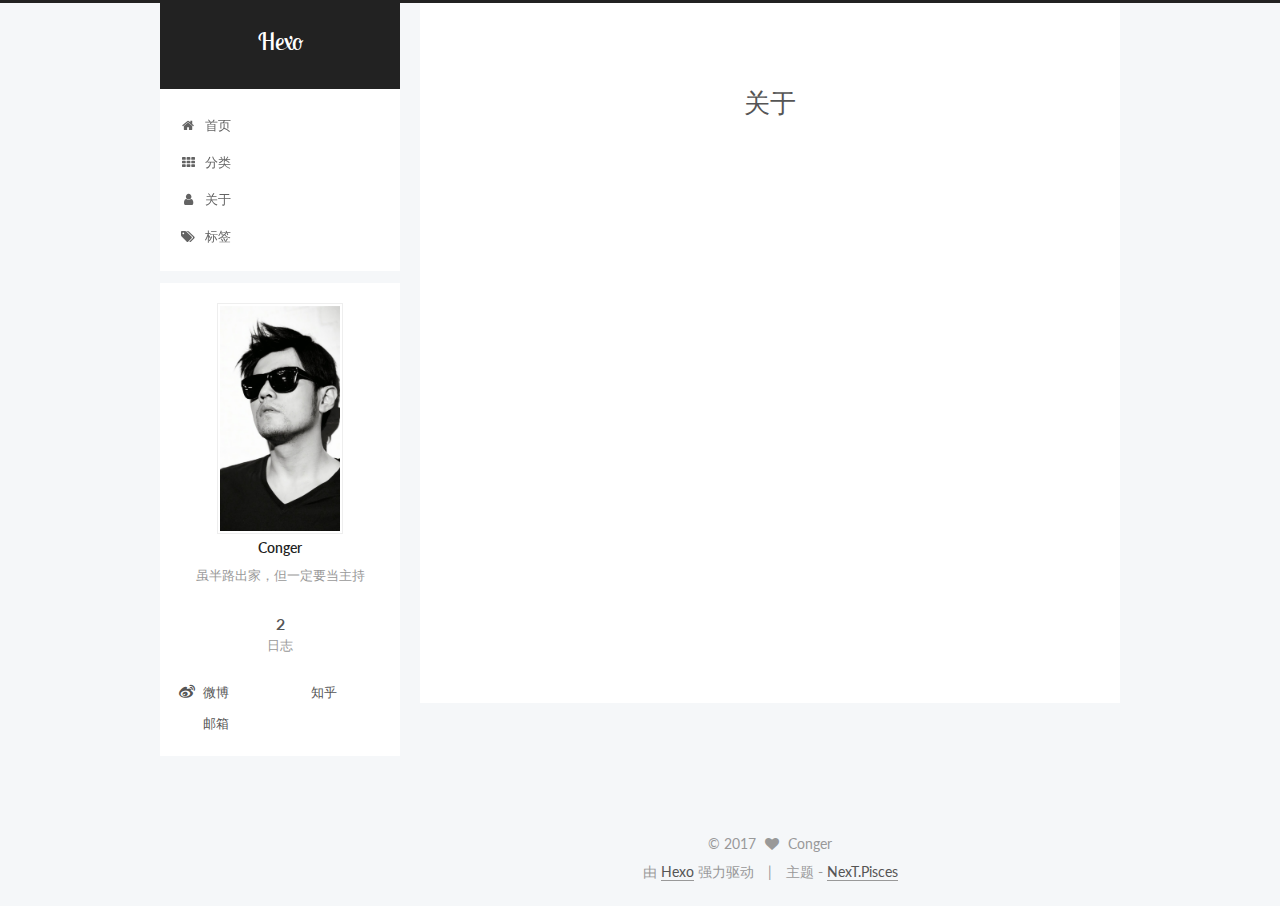
==== about/index.html @ 0b498457 "Site updated: 2017-03-02 23:51:49" ====
<!doctype html>



  


<html class="theme-next pisces use-motion" lang="zh-Hans">
<head>
  <meta charset="UTF-8"/>
<meta http-equiv="X-UA-Compatible" content="IE=edge" />
<meta name="viewport" content="width=device-width, initial-scale=1, maximum-scale=1"/>



<meta http-equiv="Cache-Control" content="no-transform" />
<meta http-equiv="Cache-Control" content="no-siteapp" />















  
  
  <link href="/lib/fancybox/source/jquery.fancybox.css?v=2.1.5" rel="stylesheet" type="text/css" />




  
  
  
  

  
    
    
  

  
    
      
    

    
  

  

  
    
      
    

    
  

  
    
      
    

    
  

  
    
    
    <link href="//fonts.googleapis.com/css?family=Lato:300,300italic,400,400italic,700,700italic|Roboto Slab:300,300italic,400,400italic,700,700italic|Lobster Two:300,300italic,400,400italic,700,700italic|PT Mono:300,300italic,400,400italic,700,700italic&subset=latin,latin-ext" rel="stylesheet" type="text/css">
  






<link href="/lib/font-awesome/css/font-awesome.min.css?v=4.6.2" rel="stylesheet" type="text/css" />

<link href="/css/main.css?v=5.1.0" rel="stylesheet" type="text/css" />


  <meta name="keywords" content="Hexo, NexT" />








  <link rel="shortcut icon" type="image/x-icon" href="/favicon.ico?v=5.1.0" />






<meta name="description" content="虽半路出家，但一定要当主持">
<meta property="og:type" content="website">
<meta property="og:title" content="关于">
<meta property="og:url" content="http://ae86cong.duoshuo.com/about/index.html">
<meta property="og:site_name" content="Hexo">
<meta property="og:description" content="虽半路出家，但一定要当主持">
<meta property="og:updated_time" content="2017-03-02T15:08:23.000Z">
<meta name="twitter:card" content="summary">
<meta name="twitter:title" content="关于">
<meta name="twitter:description" content="虽半路出家，但一定要当主持">



<script type="text/javascript" id="hexo.configurations">
  var NexT = window.NexT || {};
  var CONFIG = {
    root: '/',
    scheme: 'Pisces',
    sidebar: {"position":"left","display":"post","offset":12,"offset_float":0,"b2t":false,"scrollpercent":false},
    fancybox: true,
    motion: true,
    duoshuo: {
      userId: '6392557651925927000',
      author: 'Author'
    },
    algolia: {
      applicationID: '',
      apiKey: '',
      indexName: '',
      hits: {"per_page":10},
      labels: {"input_placeholder":"Search for Posts","hits_empty":"We didn't find any results for the search: ${query}","hits_stats":"${hits} results found in ${time} ms"}
    }
  };
</script>



  <link rel="canonical" href="http://ae86cong.duoshuo.com/about/"/>





  <title>
  

  
    关于 | Hexo
  
</title>
</head>

<body itemscope itemtype="http://schema.org/WebPage" lang="zh-Hans">

  














  
  
    
  

  <div class="container one-collumn sidebar-position-left  ">
    <div class="headband"></div>

    <header id="header" class="header" itemscope itemtype="http://schema.org/WPHeader">
      <div class="header-inner"><div class="site-brand-wrapper">
  <div class="site-meta ">
    

    <div class="custom-logo-site-title">
      <a href="/"  class="brand" rel="start">
        <span class="logo-line-before"><i></i></span>
        <span class="site-title">Hexo</span>
        <span class="logo-line-after"><i></i></span>
      </a>
    </div>
      
        <p class="site-subtitle"></p>
      
  </div>

  <div class="site-nav-toggle">
    <button>
      <span class="btn-bar"></span>
      <span class="btn-bar"></span>
      <span class="btn-bar"></span>
    </button>
  </div>
</div>

<nav class="site-nav">
  

  
    <ul id="menu" class="menu">
      
        
        <li class="menu-item menu-item-home">
          <a href="/" rel="section">
            
              <i class="menu-item-icon fa fa-fw fa-home"></i> <br />
            
            首页
          </a>
        </li>
      
        
        <li class="menu-item menu-item-categories">
          <a href="/categories" rel="section">
            
              <i class="menu-item-icon fa fa-fw fa-th"></i> <br />
            
            分类
          </a>
        </li>
      
        
        <li class="menu-item menu-item-about">
          <a href="/about" rel="section">
            
              <i class="menu-item-icon fa fa-fw fa-user"></i> <br />
            
            关于
          </a>
        </li>
      
        
        <li class="menu-item menu-item-tags">
          <a href="/tags" rel="section">
            
              <i class="menu-item-icon fa fa-fw fa-tags"></i> <br />
            
            标签
          </a>
        </li>
      

      
    </ul>
  

  
</nav>



 </div>
    </header>

    <main id="main" class="main">
      <div class="main-inner">
        <div class="content-wrap">
          <div id="content" class="content">
            

  <div id="posts" class="posts-expand">
  <header class="post-header">

	<h1 class="post-title" itemprop="name headline">关于</h1>



</header>

    
    
      
    
  </div>

          
          </div>
          


          
  <div class="comments" id="comments">
    
      <div class="ds-thread" data-thread-key="about/index.html"
           data-title="关于" data-url="http://ae86cong.duoshuo.com/about/index.html">
      </div>
    
  </div>


        </div>
        
          
  
  <div class="sidebar-toggle">
    <div class="sidebar-toggle-line-wrap">
      <span class="sidebar-toggle-line sidebar-toggle-line-first"></span>
      <span class="sidebar-toggle-line sidebar-toggle-line-middle"></span>
      <span class="sidebar-toggle-line sidebar-toggle-line-last"></span>
    </div>
  </div>

  <aside id="sidebar" class="sidebar">
    <div class="sidebar-inner">

      

      

      <section class="site-overview sidebar-panel sidebar-panel-active">
        <div class="site-author motion-element" itemprop="author" itemscope itemtype="http://schema.org/Person">
          <img class="site-author-image" itemprop="image"
               src="/uploads/avatar.png"
               alt="Conger" />
          <p class="site-author-name" itemprop="name">Conger</p>
           
              <p class="site-description motion-element" itemprop="description">虽半路出家，但一定要当主持</p>
          
        </div>
        <nav class="site-state motion-element">
        
          
            <div class="site-state-item site-state-posts">
              <a href="/">
                <span class="site-state-item-count">2</span>
                <span class="site-state-item-name">日志</span>
              </a>
            </div>
          

          

          

        </nav>

        

        <div class="links-of-author motion-element">
          
            
              <span class="links-of-author-item">
                <a href="http://weibo.com/_CCONG" target="_blank" title="微博">
                  
                    <i class="fa fa-fw fa-weibo"></i>
                  
                  微博
                </a>
              </span>
            
              <span class="links-of-author-item">
                <a href="http://zhihu.com/people/conger" target="_blank" title="知乎">
                  
                    <i class="fa fa-fw fa-zhihu"></i>
                  
                  知乎
                </a>
              </span>
            
              <span class="links-of-author-item">
                <a href="caocongmybox@163.com" target="_blank" title="邮箱">
                  
                    <i class="fa fa-fw fa-mail"></i>
                  
                  邮箱
                </a>
              </span>
            
          
        </div>

        
        

        
        

        


      </section>

      

      

    </div>
  </aside>


        
      </div>
    </main>

    <footer id="footer" class="footer">
      <div class="footer-inner">
        <div class="copyright" >
  
  &copy; 
  <span itemprop="copyrightYear">2017</span>
  <span class="with-love">
    <i class="fa fa-heart"></i>
  </span>
  <span class="author" itemprop="copyrightHolder">Conger</span>
</div>


<div class="powered-by">
  由 <a class="theme-link" href="https://hexo.io">Hexo</a> 强力驱动
</div>

<div class="theme-info">
  主题 -
  <a class="theme-link" href="https://github.com/iissnan/hexo-theme-next">
    NexT.Pisces
  </a>
</div>


        

        
      </div>
    </footer>

    
      <div class="back-to-top">
        <i class="fa fa-arrow-up"></i>
        
      </div>
    
    
  </div>

  

<script type="text/javascript">
  if (Object.prototype.toString.call(window.Promise) !== '[object Function]') {
    window.Promise = null;
  }
</script>









  




  
  <script type="text/javascript" src="/lib/jquery/index.js?v=2.1.3"></script>

  
  <script type="text/javascript" src="/lib/fastclick/lib/fastclick.min.js?v=1.0.6"></script>

  
  <script type="text/javascript" src="/lib/jquery_lazyload/jquery.lazyload.js?v=1.9.7"></script>

  
  <script type="text/javascript" src="/lib/velocity/velocity.min.js?v=1.2.1"></script>

  
  <script type="text/javascript" src="/lib/velocity/velocity.ui.min.js?v=1.2.1"></script>

  
  <script type="text/javascript" src="/lib/fancybox/source/jquery.fancybox.pack.js?v=2.1.5"></script>


  


  <script type="text/javascript" src="/js/src/utils.js?v=5.1.0"></script>

  <script type="text/javascript" src="/js/src/motion.js?v=5.1.0"></script>



  
  


  <script type="text/javascript" src="/js/src/affix.js?v=5.1.0"></script>

  <script type="text/javascript" src="/js/src/schemes/pisces.js?v=5.1.0"></script>



  

  


  <script type="text/javascript" src="/js/src/bootstrap.js?v=5.1.0"></script>



  

  
    
  

  <script type="text/javascript">
    var duoshuoQuery = {short_name:"ae86cong"};
    (function() {
      var ds = document.createElement('script');
      ds.type = 'text/javascript';ds.async = true;
      ds.id = 'duoshuo-script';
      ds.src = (document.location.protocol == 'https:' ? 'https:' : 'http:') + '//static.duoshuo.com/embed.js';
      ds.charset = 'UTF-8';
      (document.getElementsByTagName('head')[0]
      || document.getElementsByTagName('body')[0]).appendChild(ds);
    })();
  </script>

  
    
      
      <script src="/lib/ua-parser-js/dist/ua-parser.min.js?v=0.7.9"></script>
      <script src="/js/src/hook-duoshuo.js?v=5.1.0"></script>
    
    
    <script src="/lib/ua-parser-js/dist/ua-parser.min.js?v=0.7.9"></script>
    <script src="/js/src/hook-duoshuo.js"></script>
  













  
  

  

  

  

  


  

</body>
</html>
---- css/main.css ----
/* normalize.css v3.0.2 | MIT License | git.io/normalize */
html {
  font-family: sans-serif; /* 1 */
  -ms-text-size-adjust: 100%; /* 2 */
  -webkit-text-size-adjust: 100%; /* 2 */
}
body {
  margin: 0;
}
article,
aside,
details,
figcaption,
figure,
footer,
header,
hgroup,
main,
menu,
nav,
section,
summary {
  display: block;
}
audio,
canvas,
progress,
video {
  display: inline-block; /* 1 */
  vertical-align: baseline; /* 2 */
}
audio:not([controls]) {
  display: none;
  height: 0;
}
[hidden],
template {
  display: none;
}
a {
  background-color: transparent;
}
a:active,
a:hover {
  outline: 0;
}
abbr[title] {
  border-bottom: 1px dotted;
}
b,
strong {
  font-weight: bold;
}
dfn {
  font-style: italic;
}
h1 {
  font-size: 2em;
  margin: 0.67em 0;
}
mark {
  background: #ff0;
  color: #000;
}
small {
  font-size: 80%;
}
sub,
sup {
  font-size: 75%;
  line-height: 0;
  position: relative;
  vertical-align: baseline;
}
sup {
  top: -0.5em;
}
sub {
  bottom: -0.25em;
}
img {
  border: 0;
}
svg:not(:root) {
  overflow: hidden;
}
figure {
  margin: 1em 40px;
}
hr {
  -moz-box-sizing: content-box;
  box-sizing: content-box;
  height: 0;
}
pre {
  overflow: auto;
}
code,
kbd,
pre,
samp {
  font-family: monospace, monospace;
  font-size: 1em;
}
button,
input,
optgroup,
select,
textarea {
  color: inherit; /* 1 */
  font: inherit; /* 2 */
  margin: 0; /* 3 */
}
button {
  overflow: visible;
}
button,
select {
  text-transform: none;
}
button,
html input[type="button"],
input[type="reset"],
input[type="submit"] {
  -webkit-appearance: button; /* 2 */
  cursor: pointer; /* 3 */
}
button[disabled],
html input[disabled] {
  cursor: default;
}
button::-moz-focus-inner,
input::-moz-focus-inner {
  border: 0;
  padding: 0;
}
input {
  line-height: normal;
}
input[type="checkbox"],
input[type="radio"] {
  box-sizing: border-box; /* 1 */
  padding: 0; /* 2 */
}
input[type="number"]::-webkit-inner-spin-button,
input[type="number"]::-webkit-outer-spin-button {
  height: auto;
}
input[type="search"] {
  -webkit-appearance: textfield; /* 1 */
  -moz-box-sizing: content-box;
  -webkit-box-sizing: content-box; /* 2 */
  box-sizing: content-box;
}
input[type="search"]::-webkit-search-cancel-button,
input[type="search"]::-webkit-search-decoration {
  -webkit-appearance: none;
}
fieldset {
  border: 1px solid #c0c0c0;
  margin: 0 2px;
  padding: 0.35em 0.625em 0.75em;
}
legend {
  border: 0; /* 1 */
  padding: 0; /* 2 */
}
textarea {
  overflow: auto;
}
optgroup {
  font-weight: bold;
}
table {
  border-collapse: collapse;
  border-spacing: 0;
}
td,
th {
  padding: 0;
}
::selection {
  background: #262a30;
  color: #fff;
}
body {
  position: relative;
  font-family: 'Lato', "PingFang SC", "Microsoft YaHei", sans-serif;
  font-size: 14px;
  line-height: 2;
  color: #555;
  background: #f5f7f9;
}
@media (max-width: 767px) {
  body {
    padding-right: 0 !important;
  }
}
@media (min-width: 768px) and (max-width: 991px) {
  body {
    padding-right: 0 !important;
  }
}
@media (min-width: 1600px) {
  body {
    font-size: 16px;
  }
}
h1,
h2,
h3,
h4,
h5,
h6 {
  margin: 0;
  padding: 0;
  font-weight: bold;
  line-height: 1.5;
  font-family: 'Roboto Slab', 'Lato', "PingFang SC", "Microsoft YaHei", sans-serif;
}
h2,
h3,
h4,
h5,
h6 {
  margin: 20px 0 15px;
}
h1 {
  font-size: 22px;
}
@media (max-width: 767px) {
  h1 {
    font-size: 18px;
  }
}
h2 {
  font-size: 20px;
}
@media (max-width: 767px) {
  h2 {
    font-size: 16px;
  }
}
h3 {
  font-size: 18px;
}
@media (max-width: 767px) {
  h3 {
    font-size: 14px;
  }
}
h4 {
  font-size: 16px;
}
@media (max-width: 767px) {
  h4 {
    font-size: 12px;
  }
}
h5 {
  font-size: 14px;
}
@media (max-width: 767px) {
  h5 {
    font-size: 10px;
  }
}
h6 {
  font-size: 12px;
}
@media (max-width: 767px) {
  h6 {
    font-size: 8px;
  }
}
p {
  margin: 0 0 25px 0;
}
a {
  color: #555;
  text-decoration: none;
  border-bottom: 1px solid #999;
  word-wrap: break-word;
}
a:hover {
  color: #222;
  border-bottom-color: #222;
}
blockquote {
  margin: 0;
  padding: 0;
}
img {
  display: block;
  margin: auto;
  max-width: 100%;
  height: auto;
}
hr {
  margin: 40px 0;
  height: 3px;
  border: none;
  background-color: #ddd;
  background-image: repeating-linear-gradient(-45deg, #fff, #fff 4px, transparent 4px, transparent 8px);
}
blockquote {
  padding: 0 15px;
  color: #666;
  border-left: 4px solid #ddd;
}
blockquote cite::before {
  content: "-";
  padding: 0 5px;
}
dt {
  font-weight: 700;
}
dd {
  margin: 0;
  padding: 0;
}
.text-left {
  text-align: left;
}
.text-center {
  text-align: center;
}
.text-right {
  text-align: right;
}
.text-justify {
  text-align: justify;
}
.text-nowrap {
  white-space: nowrap;
}
.text-lowercase {
  text-transform: lowercase;
}
.text-uppercase {
  text-transform: uppercase;
}
.text-capitalize {
  text-transform: capitalize;
}
.center-block {
  display: block;
  margin-left: auto;
  margin-right: auto;
}
.clearfix:before,
.clearfix:after {
  content: " ";
  display: table;
}
.clearfix:after {
  clear: both;
}
.pullquote {
  width: 45%;
}
.pullquote.left {
  float: left;
  margin-left: 5px;
  margin-right: 10px;
}
.pullquote.right {
  float: right;
  margin-left: 10px;
  margin-right: 5px;
}
.affix.affix.affix {
  position: fixed;
}
.translation {
  margin-top: -20px;
  font-size: 14px;
  color: #999;
}
.scrollbar-measure {
  width: 100px;
  height: 100px;
  overflow: scroll;
  position: absolute;
  top: -9999px;
}
.use-motion .motion-element {
  opacity: 0;
}
table {
  margin: 20px 0;
  width: 100%;
  border-collapse: collapse;
  border-spacing: 0;
  border: 1px solid #ddd;
  font-size: 14px;
  table-layout: fixed;
  word-wrap: break-all;
}
table>tbody>tr:nth-of-type(odd) {
  background-color: #f9f9f9;
}
table>tbody>tr:hover {
  background-color: #f5f5f5;
}
caption,
th,
td {
  padding: 8px;
  text-align: left;
  vertical-align: middle;
  font-weight: normal;
}
th,
td {
  border-bottom: 3px solid #ddd;
  border-right: 1px solid #eee;
}
th {
  padding-bottom: 10px;
  font-weight: 700;
}
td {
  border-bottom-width: 1px;
}
html,
body {
  height: 100%;
}
.container {
  position: relative;
  min-height: 100%;
}
.header-inner {
  margin: 0 auto;
  padding: 100px 0 70px;
  width: 700px;
}
@media (min-width: 1600px) {
  .container .header-inner {
    width: 900px;
  }
}
.main {
  padding-bottom: 150px;
}
.main-inner {
  margin: 0 auto;
  width: 700px;
}
@media (min-width: 1600px) {
  .container .main-inner {
    width: 900px;
  }
}
.footer {
  position: absolute;
  left: 0;
  bottom: 0;
  width: 100%;
  min-height: 50px;
}
.footer-inner {
  box-sizing: border-box;
  margin: 20px auto;
  width: 700px;
}
@media (min-width: 1600px) {
  .container .footer-inner {
    width: 900px;
  }
}
pre,
.highlight {
  overflow: auto;
  margin: 20px 0;
  padding: 0;
  font-size: 13px;
  color: #eaeaea;
  background: #000;
  line-height: 1.6;
}
pre,
code {
  font-family: 'PT Mono', consolas, Menlo, "PingFang SC", "Microsoft YaHei", monospace;
}
code {
  padding: 2px 4px;
  word-wrap: break-word;
  color: #555;
  background: #eee;
  border-radius: 3px;
  font-size: 13px;
}
pre code {
  padding: 0;
  color: #eaeaea;
  background: none;
  text-shadow: none;
}
.highlight {
  border-radius: 1px;
}
.highlight pre {
  border: none;
  margin: 0;
  padding: 10px 0;
}
.highlight table {
  margin: 0;
  width: auto;
  border: none;
}
.highlight td {
  border: none;
  padding: 0;
}
.highlight figcaption {
  font-size: 1em;
  color: #eaeaea;
  line-height: 1em;
  margin-bottom: 1em;
}
.highlight figcaption:before,
.highlight figcaption:after {
  content: " ";
  display: table;
}
.highlight figcaption:after {
  clear: both;
}
.highlight figcaption a {
  float: right;
  color: #eaeaea;
}
.highlight figcaption a:hover {
  border-bottom-color: #eaeaea;
}
.highlight .gutter pre {
  padding-left: 10px;
  padding-right: 10px;
  color: #666;
  text-align: right;
  background-color: #292929;
}
.highlight .code pre {
  padding-left: 10px;
  padding-right: 10px;
  background-color: #000;
}
.highlight .line {
  height: 20px;
}
.gutter {
  -webkit-user-select: none;
  -moz-user-select: none;
  -ms-user-select: none;
  user-select: none;
}
.gist table {
  width: auto;
}
.gist table td {
  border: none;
}
pre .deletion {
  background: #008000;
}
pre .addition {
  background: #800000;
}
pre .meta {
  color: #c397d8;
}
pre .comment {
  color: #969896;
}
pre .variable,
pre .attribute,
pre .tag,
pre .regexp,
pre .ruby .constant,
pre .xml .tag .title,
pre .xml .pi,
pre .xml .doctype,
pre .html .doctype,
pre .css .id,
pre .css .class,
pre .css .pseudo {
  color: #d54e53;
}
pre .number,
pre .preprocessor,
pre .built_in,
pre .literal,
pre .params,
pre .constant,
pre .command {
  color: #e78c45;
}
pre .ruby .class .title,
pre .css .rules .attribute,
pre .string,
pre .value,
pre .inheritance,
pre .header,
pre .ruby .symbol,
pre .xml .cdata,
pre .special,
pre .number,
pre .formula {
  color: #b9ca4a;
}
pre .title,
pre .css .hexcolor {
  color: #70c0b1;
}
pre .function,
pre .python .decorator,
pre .python .title,
pre .ruby .function .title,
pre .ruby .title .keyword,
pre .perl .sub,
pre .javascript .title,
pre .coffeescript .title {
  color: #7aa6da;
}
pre .keyword,
pre .javascript .function {
  color: #c397d8;
}
.full-image.full-image.full-image {
  border: none;
  max-width: 100%;
  width: auto;
  margin: 20px auto;
}
@media (min-width: 992px) {
  .full-image.full-image.full-image {
    max-width: none;
    width: 118%;
    margin: 0 -9%;
  }
}
.blockquote-center,
.page-home .post-type-quote blockquote,
.page-post-detail .post-type-quote blockquote {
  position: relative;
  margin: 40px 0;
  padding: 0;
  border-left: none;
  text-align: center;
}
.blockquote-center::before,
.page-home .post-type-quote blockquote::before,
.page-post-detail .post-type-quote blockquote::before,
.blockquote-center::after,
.page-home .post-type-quote blockquote::after,
.page-post-detail .post-type-quote blockquote::after {
  position: absolute;
  content: ' ';
  display: block;
  width: 100%;
  height: 24px;
  opacity: 0.2;
  background-repeat: no-repeat;
  background-position: 0 -6px;
  background-size: 22px 22px;
}
.blockquote-center::before,
.page-home .post-type-quote blockquote::before,
.page-post-detail .post-type-quote blockquote::before {
  top: -20px;
  background-image: url("../images/quote-l.svg");
  border-top: 1px solid #ccc;
}
.blockquote-center::after,
.page-home .post-type-quote blockquote::after,
.page-post-detail .post-type-quote blockquote::after {
  bottom: -20px;
  background-image: url("../images/quote-r.svg");
  border-bottom: 1px solid #ccc;
  background-position: 100% 8px;
}
.blockquote-center p,
.page-home .post-type-quote blockquote p,
.page-post-detail .post-type-quote blockquote p,
.blockquote-center div,
.page-home .post-type-quote blockquote div,
.page-post-detail .post-type-quote blockquote div {
  text-align: center;
}
.post .post-body .group-picture img {
  box-sizing: border-box;
  padding: 0 3px;
  border: none;
}
.post .group-picture-row {
  overflow: hidden;
  margin-top: 6px;
}
.post .group-picture-row:first-child {
  margin-top: 0;
}
.post .group-picture-column {
  float: left;
}
.page-post-detail .post-body .group-picture-column {
  float: none;
  margin-top: 10px;
  width: auto !important;
}
.page-post-detail .post-body .group-picture-column img {
  margin: 0 auto;
}
.page-archive .group-picture-container {
  overflow: hidden;
}
.page-archive .group-picture-row {
  float: left;
}
.page-archive .group-picture-row:first-child {
  margin-top: 6px;
}
.page-archive .group-picture-column {
  max-width: 150px;
  max-height: 150px;
}
.note {
  padding: 20px;
  margin: 20px 0;
  border: 1px solid #eee;
  border-left-width: 5px;
  border-radius: 3px;
}
.note h2,
.note h3,
.note h4,
.note h5,
.note h6 {
  margin-top: 0;
  margin-bottom: 5px;
}
.note p:last-child {
  margin-bottom: 0;
}
.note code {
  border-radius: 3px;
}
.note+.note {
  margin-top: -5px;
}
.default {
  border-left-color: #777;
}
.default h2,
.default h3,
.default h4,
.default h5,
.default h6 {
  color: #777;
}
.primary {
  border-left-color: #428bca;
}
.primary h2,
.primary h3,
.primary h4,
.primary h5,
.primary h6 {
  color: #428bca;
}
.success {
  border-left-color: #5cb85c;
}
.success h2,
.success h3,
.success h4,
.success h5,
.success h6 {
  color: #5cb85c;
}
.danger {
  border-left-color: #d9534f;
}
.danger h2,
.danger h3,
.danger h4,
.danger h5,
.danger h6 {
  color: #d9534f;
}
.warning {
  border-left-color: #f0ad4e;
}
.warning h2,
.warning h3,
.warning h4,
.warning h5,
.warning h6 {
  color: #f0ad4e;
}
.info {
  border-left-color: #5bc0de;
}
.info h2,
.info h3,
.info h4,
.info h5,
.info h6 {
  color: #5bc0de;
}
.exturl {
  background-color: transparent;
  cursor: pointer;
  border-bottom: 1px solid #999;
}
.exturl .fa {
  font-size: 14px;
}
.exturl:active,
.exturl:hover {
  outline: 0;
  color: #222;
  border-bottom-color: #222;
}
.btn {
  display: inline-block;
  padding: 0 20px;
  font-size: 14px;
  color: #fff;
  background: #222;
  border: 2px solid #555;
  text-decoration: none;
  border-radius: 0;
  transition-property: background-color;
  transition-duration: 0.2s;
  transition-timing-function: ease-in-out;
  transition-delay: 0s;
}
.btn:hover,
.post-button .btn:hover {
  border-color: #222;
  color: #fff;
  background: #222;
}
.btn-bar {
  display: block;
  width: 22px;
  height: 2px;
  background: #555;
  border-radius: 1px;
}
.btn-bar+.btn-bar {
  margin-top: 4px;
}
.pagination {
  margin: 120px 0 40px;
  text-align: center;
  border-top: 1px solid #eee;
}
.page-number-basic,
.pagination .prev,
.pagination .next,
.pagination .page-number,
.pagination .space {
  display: inline-block;
  position: relative;
  top: -1px;
  margin: 0 10px;
  padding: 0 10px;
  line-height: 30px;
}
@media (max-width: 767px) {
  .page-number-basic,
  .pagination .prev,
  .pagination .next,
  .pagination .page-number,
  .pagination .space {
    margin: 0 5px;
  }
}
.pagination .prev,
.pagination .next,
.pagination .page-number {
  border-bottom: 0;
  border-top: 1px solid #eee;
  transition-property: border-color;
  transition-duration: 0.2s;
  transition-timing-function: ease-in-out;
  transition-delay: 0s;
}
.pagination .prev:hover,
.pagination .next:hover,
.pagination .page-number:hover {
  border-top-color: #222;
}
.pagination .space {
  padding: 0;
  margin: 0;
}
.pagination .prev {
  margin-left: 0;
}
.pagination .next {
  margin-right: 0;
}
.pagination .page-number.current {
  color: #fff;
  background: #ccc;
  border-top-color: #ccc;
}
@media (max-width: 767px) {
  .pagination {
    border-top: none;
  }
  .pagination .prev,
  .pagination .next,
  .pagination .page-number {
    margin-bottom: 10px;
    border-top: 0;
    border-bottom: 1px solid #eee;
  }
  .pagination .prev:hover,
  .pagination .next:hover,
  .pagination .page-number:hover {
    border-bottom-color: #222;
  }
}
.comments {
  margin: 60px 20px 0;
}
.tag-cloud {
  text-align: center;
}
.tag-cloud a {
  display: inline-block;
  margin: 10px;
}
.back-to-top {
  box-sizing: border-box;
  position: fixed;
  bottom: -100px;
  right: 30px;
  z-index: 1050;
  padding: 0 6px;
  width: 24px;
  background: #222;
  font-size: 12px;
  opacity: 0.6;
  color: #fff;
  cursor: pointer;
  text-align: center;
  -webkit-transform: translateZ(0);
  transition-property: bottom;
  transition-duration: 0.2s;
  transition-timing-function: ease-in-out;
  transition-delay: 0s;
}
@media (max-width: 767px) {
  .back-to-top {
    display: none;
  }
}
@media (min-width: 768px) and (max-width: 991px) {
  .back-to-top {
    display: none;
  }
}
.back-to-top.back-to-top-on {
  bottom: 30px;
}
.header {
  background: #fff;
}
.header-inner {
  position: relative;
}
.headband {
  height: 3px;
  background: #222;
}
.site-meta {
  margin: 0;
  text-align: center;
}
@media (max-width: 767px) {
  .site-meta {
    text-align: center;
  }
}
.brand {
  position: relative;
  display: inline-block;
  padding: 0 40px;
  color: #fff;
  background: #222;
  border-bottom: none;
}
.brand:hover {
  color: #fff;
}
.logo {
  display: inline-block;
  margin-right: 5px;
  line-height: 36px;
  vertical-align: top;
}
.site-title {
  display: inline-block;
  vertical-align: top;
  line-height: 36px;
  font-size: 24px;
  font-weight: normal;
  font-family: 'Lobster Two', 'Lato', "PingFang SC", "Microsoft YaHei", sans-serif;
}
.site-subtitle {
  margin-top: 10px;
  font-size: 13px;
  color: #ddd;
}
.use-motion .brand {
  opacity: 0;
}
.use-motion .logo,
.use-motion .site-title,
.use-motion .site-subtitle {
  opacity: 0;
  position: relative;
  top: -10px;
}
.site-nav-toggle {
  display: none;
  position: absolute;
  top: 10px;
  left: 10px;
}
@media (max-width: 767px) {
  .site-nav-toggle {
    display: block;
  }
}
.site-nav-toggle button {
  margin-top: 2px;
  padding: 9px 10px;
  background: transparent;
  border: none;
}
@media (max-width: 767px) {
  .site-nav {
    display: none;
    margin: 0 -10px;
    padding: 0 10px;
    clear: both;
    border-top: 1px solid #ddd;
  }
}
@media (min-width: 768px) and (max-width: 991px) {
  .site-nav {
    display: block !important;
  }
}
@media (min-width: 992px) {
  .site-nav {
    display: block !important;
  }
}
.menu {
  margin-top: 20px;
  padding-left: 0;
  text-align: center;
}
.menu .menu-item {
  display: inline-block;
  margin: 0 10px;
  list-style: none;
}
@media screen and (max-width: 767px) {
  .menu .menu-item {
    margin-top: 10px;
  }
}
.menu .menu-item a {
  display: block;
  font-size: 13px;
  line-height: inherit;
  border-bottom: 1px solid transparent;
  transition-property: border-color;
  transition-duration: 0.2s;
  transition-timing-function: ease-in-out;
  transition-delay: 0s;
}
.menu .menu-item a:hover,
.menu-item-active a {
  border-bottom-color: #222;
}
.menu .menu-item .fa {
  margin-right: 5px;
}
.use-motion .menu-item {
  opacity: 0;
}
.post-body {
  font-family: 'Lato', "PingFang SC", "Microsoft YaHei", sans-serif;
}
@media (max-width: 767px) {
  .post-body {
    word-break: break-word;
  }
}
.post-body .fancybox img {
  display: block !important;
  margin: 0 auto;
  cursor: pointer;
  cursor: zoom-in;
  cursor: -webkit-zoom-in;
}
.post-body .image-caption,
.post-body .figure .caption {
  margin: 10px auto 15px;
  text-align: center;
  font-size: 14px;
  color: #999;
  font-weight: bold;
  line-height: 1;
}
.post-sticky-flag {
  display: inline-block;
  font-size: 16px;
  -ms-transform: rotate(30deg);
  -webkit-transform: rotate(30deg);
  -moz-transform: rotate(30deg);
  -ms-transform: rotate(30deg);
  -o-transform: rotate(30deg);
  transform: rotate(30deg);
}
.posts-expand {
  padding-top: 40px;
}
@media (max-width: 767px) {
  .posts-expand {
    margin: 0 20px;
  }
  .post-body pre,
  .post-body .highlight {
    padding: 10px;
  }
  .post-body pre .gutter pre,
  .post-body .highlight .gutter pre {
    padding-right: 10px;
  }
}
@media (min-width: 992px) {
  .posts-expand .post-body {
    text-align: justify;
  }
}
.posts-expand .post-body h2,
.posts-expand .post-body h3,
.posts-expand .post-body h4,
.posts-expand .post-body h5,
.posts-expand .post-body h6 {
  padding-top: 10px;
}
.posts-expand .post-body h2 .header-anchor,
.posts-expand .post-body h3 .header-anchor,
.posts-expand .post-body h4 .header-anchor,
.posts-expand .post-body h5 .header-anchor,
.posts-expand .post-body h6 .header-anchor {
  float: right;
  margin-left: 10px;
  color: #ccc;
  border-bottom-style: none;
  visibility: hidden;
}
.posts-expand .post-body h2 .header-anchor:hover,
.posts-expand .post-body h3 .header-anchor:hover,
.posts-expand .post-body h4 .header-anchor:hover,
.posts-expand .post-body h5 .header-anchor:hover,
.posts-expand .post-body h6 .header-anchor:hover {
  color: inherit;
}
.posts-expand .post-body h2:hover .header-anchor,
.posts-expand .post-body h3:hover .header-anchor,
.posts-expand .post-body h4:hover .header-anchor,
.posts-expand .post-body h5:hover .header-anchor,
.posts-expand .post-body h6:hover .header-anchor {
  visibility: visible;
}
.posts-expand .post-body ul li {
  list-style: circle;
}
.posts-expand .post-body img {
  box-sizing: border-box;
  margin: auto;
  padding: 3px;
  border: 1px solid #ddd;
}
.posts-expand .fancybox img {
  margin: 0 auto;
}
@media (max-width: 767px) {
  .posts-collapse {
    margin: 0 20px;
  }
  .posts-collapse .post-title,
  .posts-collapse .post-meta {
    display: block;
    width: auto;
    text-align: left;
  }
}
.posts-collapse {
  position: relative;
  z-index: 1010;
  margin-left: 55px;
}
.posts-collapse::after {
  content: " ";
  position: absolute;
  top: 20px;
  left: 0;
  margin-left: -2px;
  width: 4px;
  height: 100%;
  background: #f5f5f5;
  z-index: -1;
}
@media (max-width: 767px) {
  .posts-collapse {
    margin: 0 20px;
  }
}
.posts-collapse .collection-title {
  position: relative;
  margin: 60px 0;
}
.posts-collapse .collection-title h2 {
  margin-left: 20px;
}
.posts-collapse .collection-title small {
  color: #bbb;
}
.posts-collapse .collection-title::before {
  content: " ";
  position: absolute;
  left: 0;
  top: 50%;
  margin-left: -4px;
  margin-top: -4px;
  width: 8px;
  height: 8px;
  background: #bbb;
  border-radius: 50%;
}
.posts-collapse .post {
  margin: 30px 0;
}
.posts-collapse .post-header {
  position: relative;
  transition-duration: 0.2s;
  transition-timing-function: ease-in-out;
  transition-delay: 0s;
  transition-property: border;
  border-bottom: 1px dashed #ccc;
}
.posts-collapse .post-header::before {
  content: " ";
  position: absolute;
  left: 0;
  top: 12px;
  width: 6px;
  height: 6px;
  margin-left: -4px;
  background: #bbb;
  border-radius: 50%;
  border: 1px solid #fff;
  transition-duration: 0.2s;
  transition-timing-function: ease-in-out;
  transition-delay: 0s;
  transition-property: background;
}
.posts-collapse .post-header:hover {
  border-bottom-color: #666;
}
.posts-collapse .post-header:hover::before {
  background: #222;
}
.posts-collapse .post-meta {
  position: absolute;
  font-size: 12px;
  left: 20px;
  top: 5px;
}
.posts-collapse .post-comments-count {
  display: none;
}
.posts-collapse .post-title {
  margin-left: 60px;
  font-size: 16px;
  font-weight: normal;
  line-height: inherit;
}
.posts-collapse .post-title::after {
  margin-left: 3px;
  opacity: 0.6;
}
.posts-collapse .post-title a {
  color: #666;
  border-bottom: none;
}
.page-home .post-type-quote .post-header,
.page-post-detail .post-type-quote .post-header,
.page-home .post-type-quote .post-tags,
.page-post-detail .post-type-quote .post-tags {
  display: none;
}
.posts-expand .post-title {
  font-size: 26px;
  text-align: center;
  word-break: break-word;
  font-weight: 400;
}
@media (max-width: 767px) {
  .posts-expand .post-title {
    font-size: 22px;
  }
}
.posts-expand .post-title-link {
  display: inline-block;
  position: relative;
  color: #555;
  border-bottom: none;
  line-height: 1.2;
  vertical-align: top;
}
.posts-expand .post-title-link::before {
  content: "";
  position: absolute;
  width: 100%;
  height: 2px;
  bottom: 0;
  left: 0;
  background-color: #000;
  visibility: hidden;
  -webkit-transform: scaleX(0);
  -moz-transform: scaleX(0);
  -ms-transform: scaleX(0);
  -o-transform: scaleX(0);
  transform: scaleX(0);
  transition-duration: 0.2s;
  transition-timing-function: ease-in-out;
  transition-delay: 0s;
}
.posts-expand .post-title-link:hover::before {
  visibility: visible;
  -webkit-transform: scaleX(1);
  -moz-transform: scaleX(1);
  -ms-transform: scaleX(1);
  -o-transform: scaleX(1);
  transform: scaleX(1);
}
.posts-expand .post-title-link .fa {
  font-size: 16px;
}
.posts-expand .post-meta {
  margin: 3px 0 60px 0;
  color: #999;
  font-family: 'Lato', "PingFang SC", "Microsoft YaHei", sans-serif;
  font-size: 12px;
  text-align: center;
}
.posts-expand .post-meta .post-category-list {
  display: inline-block;
  margin: 0;
  padding: 3px;
}
.posts-expand .post-meta .post-category-list-link {
  color: #999;
}
.posts-expand .post-meta .post-description {
  font-size: 14px;
  margin-top: 2px;
}
.post-meta-divider {
  margin: 0 0.5em;
}
.post-meta-item-icon {
  margin-right: 3px;
}
@media (min-width: 768px) and (max-width: 991px) {
  .post-meta-item-icon {
    display: inline-block;
  }
}
@media (max-width: 767px) {
  .post-meta-item-icon {
    display: inline-block;
  }
}
@media (min-width: 768px) and (max-width: 991px) {
  .post-meta-item-text {
    display: none;
  }
}
@media (max-width: 767px) {
  .post-meta-item-text {
    display: none;
  }
}
@media (max-width: 767px) {
  .posts-expand .post-comments-count {
    display: none;
  }
}
.social-like {
  font-size: 14px;
  height: 20px;
  text-align: center;
  border-top: 1px solid #eee;
  padding-top: 9px;
  margin-top: 45px;
  display: flex;
  justify-content: center;
}
.vk_like {
  width: 85px;
  height: 21px;
  padding-top: 7px;
  align-self: center;
}
.fb_like {
  height: 30px;
  align-self: center;
}
.post-button {
  margin-top: 50px;
}
.post-button .btn {
  color: #555;
  font-size: 14px;
  background: #fff;
  border-radius: 2px;
  line-height: 2;
  margin: 0 4px 8px 4px;
}
.post-button .fa-fw {
  width: 1.285714285714286em;
  text-align: left;
}
.posts-expand .post-tags {
  margin-top: 40px;
  text-align: center;
}
.posts-expand .post-tags a {
  display: inline-block;
  margin-right: 10px;
  font-size: 13px;
}
.post-nav {
  display: table;
  margin-top: 15px;
  width: 100%;
  border-top: 1px solid #eee;
}
.post-nav-divider {
  display: table-cell;
  width: 10%;
}
.post-nav-item {
  display: table-cell;
  padding: 10px 0 0 0;
  width: 45%;
  vertical-align: top;
}
.post-nav-item a {
  position: relative;
  display: block;
  line-height: 25px;
  font-size: 14px;
  color: #555;
  border-bottom: none;
}
.post-nav-item a:hover {
  color: #222;
  border-bottom: none;
}
.post-nav-item a:active {
  top: 2px;
}
.post-nav-item .fa {
  position: absolute;
  top: 8px;
  left: 0;
  font-size: 12px;
}
.post-nav-next a {
  padding-left: 15px;
}
.post-nav-prev {
  text-align: right;
}
.post-nav-prev a {
  padding-right: 15px;
}
.post-nav-prev .fa {
  right: 0;
  left: auto;
}
.posts-expand .post-eof {
  display: block;
  margin: 80px auto 60px;
  width: 8%;
  height: 1px;
  background: #ccc;
  text-align: center;
}
.post:last-child .post-eof.post-eof.post-eof {
  display: none;
}
.post-gallery {
  display: table;
  table-layout: fixed;
  width: 100%;
  border-collapse: separate;
}
.post-gallery-row {
  display: table-row;
}
.post-gallery .post-gallery-img {
  display: table-cell;
  text-align: center;
  vertical-align: middle;
  border: none;
}
.post-gallery .post-gallery-img img {
  max-width: 100%;
  max-height: 100%;
  border: none;
}
.fancybox-close,
.fancybox-close:hover {
  border: none;
}
.sidebar {
  position: fixed;
  right: 0;
  top: 0;
  bottom: 0;
  width: 0;
  z-index: 1040;
  box-shadow: inset 0 2px 6px #000;
  background: #222;
  -webkit-transform: translateZ(0);
}
.sidebar a {
  color: #999;
  border-bottom-color: #555;
}
.sidebar a:hover {
  color: #eee;
}
@media (min-width: 768px) and (max-width: 991px) {
  .sidebar {
    display: none !important;
  }
}
@media (max-width: 767px) {
  .sidebar {
    display: none !important;
  }
}
.sidebar-inner {
  position: relative;
  padding: 20px 10px;
  color: #999;
  text-align: center;
}
.sidebar-toggle {
  position: fixed;
  right: 30px;
  bottom: 45px;
  width: 14px;
  height: 14px;
  padding: 5px;
  background: #222;
  line-height: 0;
  z-index: 1050;
  cursor: pointer;
  -webkit-transform: translateZ(0);
}
@media (min-width: 768px) and (max-width: 991px) {
  .sidebar-toggle {
    display: none;
  }
}
@media (max-width: 767px) {
  .sidebar-toggle {
    display: none;
  }
}
.sidebar-toggle-line {
  position: relative;
  display: inline-block;
  vertical-align: top;
  height: 2px;
  width: 100%;
  background: #fff;
  margin-top: 3px;
}
.sidebar-toggle-line:first-child {
  margin-top: 0;
}
.site-author-image {
  display: block;
  margin: 0 auto;
  padding: 2px;
  max-width: 120px;
  height: auto;
  border: 1px solid #eee;
}
.site-author-name {
  margin: 0;
  text-align: center;
  color: #222;
  font-weight: 600;
}
.site-description {
  margin-top: 0;
  text-align: center;
  font-size: 13px;
  color: #999;
}
.site-state {
  overflow: hidden;
  line-height: 1.4;
  white-space: nowrap;
  text-align: center;
}
.site-state-item {
  display: inline-block;
  padding: 0 15px;
  border-left: 1px solid #eee;
}
.site-state-item:first-child {
  border-left: none;
}
.site-state-item a {
  border-bottom: none;
}
.site-state-item-count {
  display: block;
  text-align: center;
  color: inherit;
  font-weight: 600;
  font-size: 16px;
}
.site-state-item-name {
  font-size: 13px;
  color: #999;
}
.feed-link {
  margin-top: 20px;
}
.feed-link a {
  display: inline-block;
  padding: 0 15px;
  color: #fc6423;
  border: 1px solid #fc6423;
  border-radius: 4px;
}
.feed-link a i {
  color: #fc6423;
  font-size: 14px;
}
.feed-link a:hover {
  color: #fff;
  background: #fc6423;
}
.feed-link a:hover i {
  color: #fff;
}
.links-of-author {
  margin-top: 20px;
}
.links-of-author a {
  display: inline-block;
  vertical-align: middle;
  margin-right: 10px;
  margin-bottom: 10px;
  border-bottom-color: #555;
  font-size: 13px;
}
.links-of-author a:before {
  display: inline-block;
  vertical-align: middle;
  margin-right: 3px;
  content: " ";
  width: 4px;
  height: 4px;
  border-radius: 50%;
  background: #e8ff50;
}
.links-of-blogroll {
  font-size: 13px;
}
.links-of-blogroll-title {
  margin-top: 20px;
  font-size: 14px;
  font-weight: 600;
}
.links-of-blogroll-list {
  margin: 0;
  padding: 0;
}
.links-of-blogroll-item {
  padding: 2px 10px;
}
.sidebar-nav {
  margin: 0 0 20px;
  padding-left: 0;
}
.sidebar-nav li {
  display: inline-block;
  cursor: pointer;
  border-bottom: 1px solid transparent;
  font-size: 14px;
  color: #555;
}
.sidebar-nav li:hover {
  color: #fc6423;
}
.page-post-detail .sidebar-nav-toc {
  padding: 0 5px;
}
.page-post-detail .sidebar-nav-overview {
  margin-left: 10px;
}
.sidebar-nav .sidebar-nav-active {
  color: #fc6423;
  border-bottom-color: #fc6423;
}
.sidebar-nav .sidebar-nav-active:hover {
  color: #fc6423;
}
.sidebar-panel {
  display: none;
}
.sidebar-panel-active {
  display: block;
}
.post-toc-empty {
  font-size: 14px;
  color: #666;
}
.post-toc-wrap {
  overflow: hidden;
}
.post-toc {
  overflow: auto;
}
.post-toc ol {
  margin: 0;
  padding: 0 2px 5px 10px;
  text-align: left;
  list-style: none;
  font-size: 14px;
}
.post-toc ol > ol {
  padding-left: 0;
}
.post-toc ol a {
  transition-duration: 0.2s;
  transition-timing-function: ease-in-out;
  transition-delay: 0s;
  transition-property: all;
  color: #666;
  border-bottom-color: #ccc;
}
.post-toc ol a:hover {
  color: #000;
  border-bottom-color: #000;
}
.post-toc .nav-item {
  overflow: hidden;
  text-overflow: ellipsis;
  white-space: nowrap;
  line-height: 1.8;
}
.post-toc .nav .nav-child {
  display: none;
}
.post-toc .nav .active > .nav-child {
  display: block;
}
.post-toc .nav .active-current > .nav-child {
  display: block;
}
.post-toc .nav .active-current > .nav-child > .nav-item {
  display: block;
}
.post-toc .nav .active > a {
  color: #fc6423;
  border-bottom-color: #fc6423;
}
.post-toc .nav .active-current > a {
  color: #fc6423;
}
.post-toc .nav .active-current > a:hover {
  color: #fc6423;
}
.footer {
  font-size: 14px;
  color: #999;
}
.footer img {
  border: none;
}
.footer-inner {
  text-align: center;
}
.with-love {
  display: inline-block;
  margin: 0 5px;
}
.powered-by,
.theme-info {
  display: inline-block;
}
.powered-by {
  margin-right: 10px;
}
.powered-by::after {
  content: "|";
  padding-left: 10px;
}
.cc-license {
  margin-top: 10px;
  text-align: center;
}
.cc-license .cc-opacity {
  opacity: 0.7;
  border-bottom: none;
}
.cc-license .cc-opacity:hover {
  opacity: 0.9;
}
.cc-license img {
  display: inline-block;
}
.theme-next #ds-thread #ds-reset {
  color: #555;
}
.theme-next #ds-thread #ds-reset .ds-replybox {
  margin-bottom: 30px;
}
.theme-next #ds-thread #ds-reset .ds-replybox .ds-avatar,
.theme-next #ds-reset .ds-avatar img {
  box-shadow: none;
}
.theme-next #ds-thread #ds-reset .ds-textarea-wrapper {
  border-color: #c7d4e1;
  background: none;
  border-top-right-radius: 3px;
  border-top-left-radius: 3px;
}
.theme-next #ds-thread #ds-reset .ds-textarea-wrapper textarea {
  height: 60px;
}
.theme-next #ds-reset .ds-rounded-top {
  border-radius: 0;
}
.theme-next #ds-thread #ds-reset .ds-post-toolbar {
  box-sizing: border-box;
  border: 1px solid #c7d4e1;
  background: #f6f8fa;
}
.theme-next #ds-thread #ds-reset .ds-post-options {
  height: 40px;
  border: none;
  background: none;
}
.theme-next #ds-thread #ds-reset .ds-toolbar-buttons {
  top: 11px;
}
.theme-next #ds-thread #ds-reset .ds-sync {
  top: 5px;
}
.theme-next #ds-thread #ds-reset .ds-post-button {
  top: 4px;
  right: 5px;
  width: 90px;
  height: 30px;
  border: 1px solid #c5ced7;
  border-radius: 3px;
  background-image: linear-gradient(#fbfbfc, #f5f7f9);
  color: #60676d;
}
.theme-next #ds-thread #ds-reset .ds-post-button:hover {
  background-position: 0 -30px;
  color: #60676d;
}
.theme-next #ds-thread #ds-reset .ds-comments-info {
  padding: 10px 0;
}
.theme-next #ds-thread #ds-reset .ds-sort {
  display: none;
}
.theme-next #ds-thread #ds-reset li.ds-tab a.ds-current {
  border: none;
  background: #f6f8fa;
  color: #60676d;
}
.theme-next #ds-thread #ds-reset li.ds-tab a.ds-current:hover {
  background-color: #e9f0f7;
  color: #60676d;
}
.theme-next #ds-thread #ds-reset li.ds-tab a {
  border-radius: 2px;
  padding: 5px;
}
.theme-next #ds-thread #ds-reset .ds-login-buttons p {
  color: #999;
  line-height: 36px;
}
.theme-next #ds-thread #ds-reset .ds-login-buttons .ds-service-list li {
  height: 28px;
}
.theme-next #ds-thread #ds-reset .ds-service-list a {
  background: none;
  padding: 5px;
  border: 1px solid;
  border-radius: 3px;
  text-align: center;
}
.theme-next #ds-thread #ds-reset .ds-service-list a:hover {
  color: #fff;
  background: #666;
}
.theme-next #ds-thread #ds-reset .ds-service-list .ds-weibo {
  color: #fc9b00;
  border-color: #fc9b00;
}
.theme-next #ds-thread #ds-reset .ds-service-list .ds-weibo:hover {
  background: #fc9b00;
}
.theme-next #ds-thread #ds-reset .ds-service-list .ds-qq {
  color: #60a3ec;
  border-color: #60a3ec;
}
.theme-next #ds-thread #ds-reset .ds-service-list .ds-qq:hover {
  background: #60a3ec;
}
.theme-next #ds-thread #ds-reset .ds-service-list .ds-renren {
  color: #2e7ac4;
  border-color: #2e7ac4;
}
.theme-next #ds-thread #ds-reset .ds-service-list .ds-renren:hover {
  background: #2e7ac4;
}
.theme-next #ds-thread #ds-reset .ds-service-list .ds-douban {
  color: #37994c;
  border-color: #37994c;
}
.theme-next #ds-thread #ds-reset .ds-service-list .ds-douban:hover {
  background: #37994c;
}
.theme-next #ds-thread #ds-reset .ds-service-list .ds-kaixin {
  color: #fef20d;
  border-color: #fef20d;
}
.theme-next #ds-thread #ds-reset .ds-service-list .ds-kaixin:hover {
  background: #fef20d;
}
.theme-next #ds-thread #ds-reset .ds-service-list .ds-netease {
  color: #f00;
  border-color: #f00;
}
.theme-next #ds-thread #ds-reset .ds-service-list .ds-netease:hover {
  background: #f00;
}
.theme-next #ds-thread #ds-reset .ds-service-list .ds-sohu {
  color: #ffcb05;
  border-color: #ffcb05;
}
.theme-next #ds-thread #ds-reset .ds-service-list .ds-sohu:hover {
  background: #ffcb05;
}
.theme-next #ds-thread #ds-reset .ds-service-list .ds-baidu {
  color: #2831e0;
  border-color: #2831e0;
}
.theme-next #ds-thread #ds-reset .ds-service-list .ds-baidu:hover {
  background: #2831e0;
}
.theme-next #ds-thread #ds-reset .ds-service-list .ds-google {
  color: #166bec;
  border-color: #166bec;
}
.theme-next #ds-thread #ds-reset .ds-service-list .ds-google:hover {
  background: #166bec;
}
.theme-next #ds-thread #ds-reset .ds-service-list .ds-weixin {
  color: #00ce0d;
  border-color: #00ce0d;
}
.theme-next #ds-thread #ds-reset .ds-service-list .ds-weixin:hover {
  background: #00ce0d;
}
.theme-next #ds-thread #ds-reset .ds-service-list .ds-more-services {
  border: none;
}
.theme-next #ds-thread #ds-reset .ds-service-list .ds-more-services:hover {
  background: none;
}
.theme-next #ds-reset .duoshuo-ua-admin {
  display: inline-block;
  color: #f00;
}
.theme-next #ds-reset .duoshuo-ua-platform,
.theme-next #ds-reset .duoshuo-ua-browser {
  color: #ccc;
}
.theme-next #ds-reset .duoshuo-ua-platform .fa,
.theme-next #ds-reset .duoshuo-ua-browser .fa {
  display: inline-block;
  margin-right: 3px;
}
.theme-next #ds-reset .duoshuo-ua-separator {
  display: inline-block;
  margin-left: 5px;
}
.theme-next .this_ua {
  background-color: #ccc !important;
  border-radius: 4px;
  padding: 0 5px !important;
  margin: 1px 1px !important;
  border: 1px solid #bbb !important;
  color: #fff;
  display: inline-block !important;
}
.theme-next .this_ua.admin {
  background-color: #d9534f !important;
  border-color: #d9534f !important;
}
.theme-next .this_ua.platform.iOS,
.theme-next .this_ua.platform.Mac,
.theme-next .this_ua.platform.Windows {
  background-color: #39b3d7 !important;
  border-color: #46b8da !important;
}
.theme-next .this_ua.platform.Linux {
  background-color: #3a3a3a !important;
  border-color: #1f1f1f !important;
}
.theme-next .this_ua.platform.Android {
  background-color: #00c47d !important;
  border-color: #01b171 !important;
}
.theme-next .this_ua.browser.Mobile,
.theme-next .this_ua.browser.Chrome {
  background-color: #5cb85c !important;
  border-color: #4cae4c !important;
}
.theme-next .this_ua.browser.Firefox {
  background-color: #f0ad4e !important;
  border-color: #eea236 !important;
}
.theme-next .this_ua.browser.Maxthon,
.theme-next .this_ua.browser.IE {
  background-color: #428bca !important;
  border-color: #357ebd !important;
}
.theme-next .this_ua.browser.baidu,
.theme-next .this_ua.browser.UCBrowser,
.theme-next .this_ua.browser.Opera {
  background-color: #d9534f !important;
  border-color: #d43f3a !important;
}
.theme-next .this_ua.browser.Android,
.theme-next .this_ua.browser.QQBrowser {
  background-color: #78ace9 !important;
  border-color: #4cae4c !important;
}
.cloud-tie-wrapper img {
  display: inline-block;
}
.cloud-tie-wrapper .total-txt {
  font-size: 1em !important;
}
.cloud-tie-join-count .join-count {
  color: #555 !important;
  font-size: inherit !important;
  margin: 0 !important;
}
.post-spread {
  margin-top: 20px;
  text-align: center;
}
.jiathis_style {
  display: inline-block;
}
.jiathis_style a {
  border: none;
}
.post-spread {
  margin-top: 20px;
  text-align: center;
}
.bdshare-slide-button-box a {
  border: none;
}
.bdsharebuttonbox {
  display: inline-block;
}
.bdsharebuttonbox a {
  border: none;
}
.local-search-pop-overlay {
  position: fixed;
  width: 100%;
  height: 100%;
  top: 0;
  left: 0;
  z-index: 2080;
  background-color: rgba(0,0,0,0.3);
}
.local-search-popup {
  display: none;
  position: fixed;
  top: 10%;
  left: 50%;
  margin-left: -350px;
  width: 700px;
  height: 80%;
  padding: 0;
  background: #fff;
  color: #333;
  z-index: 9999;
  border-radius: 5px;
}
@media (max-width: 767px) {
  .local-search-popup {
    padding: 0;
    top: 0;
    left: 0;
    margin: 0;
    width: 100%;
    height: 100%;
    border-radius: 0;
  }
}
.local-search-popup ul.search-result-list {
  padding: 0;
  margin: 0 5px;
}
.local-search-popup p.search-result {
  border-bottom: 1px dashed #ccc;
  padding: 5px 0;
}
.local-search-popup a.search-result-title {
  font-weight: bold;
  font-size: 16px;
}
.local-search-popup .search-keyword {
  border-bottom: 1px dashed #f00;
  font-size: 14px;
  font-weight: bold;
  color: #f00;
}
.local-search-popup .local-search-header {
  padding: 5px;
  height: 36px;
  background: #f5f5f5;
  border-top-left-radius: 5px;
  border-top-right-radius: 5px;
}
.local-search-popup #local-search-result {
  overflow: auto;
  position: relative;
  padding: 5px 25px;
  height: calc(100% - 55px);
}
.local-search-popup .local-search-input-wrapper {
  display: inline-block;
  width: calc(100% - 60px);
  height: 36px;
  line-height: 36px;
  padding: 0 5px;
}
.local-search-popup .local-search-input-wrapper input {
  padding: 8px 0;
  height: 20px;
  display: block;
  width: 100%;
  outline: none;
  border: none;
  background: transparent;
  vertical-align: middle;
}
.local-search-popup .search-icon,
.local-search-popup .popup-btn-close {
  display: inline-block;
  font-size: 18px;
  color: #999;
  height: 36px;
  width: 18px;
}
.local-search-popup .search-icon {
  float: left;
}
.local-search-popup .popup-btn-close {
  border-left: 1px solid #eee;
  float: right;
  cursor: pointer;
  padding-left: 10px;
}
.local-search-popup #no-result {
  position: absolute;
  left: 50%;
  top: 50%;
  -webkit-transform: translate(-50%, -50%);
  -webkit-transform: translate(-50%, -50%);
  -moz-transform: translate(-50%, -50%);
  -ms-transform: translate(-50%, -50%);
  -o-transform: translate(-50%, -50%);
  transform: translate(-50%, -50%);
  color: #ccc;
}
@media (min-width: 768px) and (max-width: 991px) {
  .busuanzi-count {
    width: auto;
  }
}
@media (max-width: 767px) {
  .busuanzi-count {
    width: auto;
  }
}
.site-uv,
.site-pv,
.page-pv {
  display: inline-block;
}
.site-uv .busuanzi-value,
.site-pv .busuanzi-value,
.page-pv .busuanzi-value {
  margin: 0 5px;
}
.site-uv {
  margin-right: 10px;
}
.site-uv::after {
  content: "|";
  padding-left: 10px;
}
.use-motion .post {
  opacity: 0;
}
.page-archive .archive-page-counter {
  position: relative;
  top: 3px;
  left: 20px;
}
@media (max-width: 767px) {
  .page-archive .archive-page-counter {
    top: 5px;
  }
}
.page-archive .posts-collapse .archive-move-on {
  position: absolute;
  top: 11px;
  left: 0;
  margin-left: -6px;
  width: 10px;
  height: 10px;
  opacity: 0.5;
  background: #555;
  border: 1px solid #fff;
  border-radius: 50%;
}
.category-all-page .category-all-title {
  text-align: center;
}
.category-all-page .category-all {
  margin-top: 20px;
}
.category-all-page .category-list {
  margin: 0;
  padding: 0;
  list-style: none;
}
.category-all-page .category-list-item {
  margin: 5px 10px;
}
.category-all-page .category-list-count {
  color: #bbb;
}
.category-all-page .category-list-count:before {
  display: inline;
  content: " (";
}
.category-all-page .category-list-count:after {
  display: inline;
  content: ") ";
}
.category-all-page .category-list-child {
  padding-left: 10px;
}
#schedule ul#event-list {
  padding-left: 30px;
}
#schedule ul#event-list hr {
  margin: 20px 0 45px 0 !important;
  background: #222;
}
#schedule ul#event-list hr:after {
  display: inline-block;
  content: 'NOW';
  background: #222;
  color: #fff;
  font-weight: bold;
  text-align: right;
  padding: 0 5px;
}
#schedule ul#event-list li.event {
  margin: 20px 0px;
  background: #f9f9f9;
  padding-left: 10px;
  min-height: 40px;
}
#schedule ul#event-list li.event h2.event-summary {
  margin: 0;
  padding-bottom: 3px;
}
#schedule ul#event-list li.event h2.event-summary:before {
  display: inline-block;
  font-family: FontAwesome;
  font-size: 8px;
  content: '\f111';
  vertical-align: middle;
  margin-right: 25px;
  color: #bbb;
}
#schedule ul#event-list li.event span.event-relative-time {
  display: inline-block;
  font-size: 12px;
  font-weight: 400;
  padding-left: 12px;
  color: #bbb;
}
#schedule ul#event-list li.event span.event-details {
  display: block;
  color: #bbb;
  margin-left: 56px;
  padding-top: 3px;
  padding-bottom: 6px;
  text-indent: -24px;
  line-height: 18px;
}
#schedule ul#event-list li.event span.event-details:before {
  text-indent: 0;
  display: inline-block;
  width: 14px;
  font-family: FontAwesome;
  text-align: center;
  margin-right: 9px;
  color: #bbb;
}
#schedule ul#event-list li.event span.event-details.event-location:before {
  content: '\f041';
}
#schedule ul#event-list li.event span.event-details.event-duration:before {
  content: '\f017';
}
#schedule ul#event-list li.event-past {
  background: #fcfcfc;
}
#schedule ul#event-list li.event-past > * {
  opacity: 0.6;
}
#schedule ul#event-list li.event-past h2.event-summary {
  color: #bbb;
}
#schedule ul#event-list li.event-past h2.event-summary:before {
  color: #dfdfdf;
}
#schedule ul#event-list li.event-now {
  background: #222;
  color: #fff;
  padding: 15px 0 15px 10px;
}
#schedule ul#event-list li.event-now h2.event-summary:before {
  -webkit-transform: scale(1.2);
  -moz-transform: scale(1.2);
  -ms-transform: scale(1.2);
  -o-transform: scale(1.2);
  transform: scale(1.2);
  color: #fff;
  animation: dot-flash 1s alternate infinite ease-in-out;
}
#schedule ul#event-list li.event-now * {
  color: #fff !important;
}
@-moz-keyframes dot-flash {
  from {
    opacity: 1;
    -webkit-transform: scale(1.1);
    -moz-transform: scale(1.1);
    -ms-transform: scale(1.1);
    -o-transform: scale(1.1);
    transform: scale(1.1);
  }
  to {
    opacity: 0;
    -webkit-transform: scale(1);
    -moz-transform: scale(1);
    -ms-transform: scale(1);
    -o-transform: scale(1);
    transform: scale(1);
  }
}
@-webkit-keyframes dot-flash {
  from {
    opacity: 1;
    -webkit-transform: scale(1.1);
    -moz-transform: scale(1.1);
    -ms-transform: scale(1.1);
    -o-transform: scale(1.1);
    transform: scale(1.1);
  }
  to {
    opacity: 0;
    -webkit-transform: scale(1);
    -moz-transform: scale(1);
    -ms-transform: scale(1);
    -o-transform: scale(1);
    transform: scale(1);
  }
}
@-o-keyframes dot-flash {
  from {
    opacity: 1;
    -webkit-transform: scale(1.1);
    -moz-transform: scale(1.1);
    -ms-transform: scale(1.1);
    -o-transform: scale(1.1);
    transform: scale(1.1);
  }
  to {
    opacity: 0;
    -webkit-transform: scale(1);
    -moz-transform: scale(1);
    -ms-transform: scale(1);
    -o-transform: scale(1);
    transform: scale(1);
  }
}
@keyframes dot-flash {
  from {
    opacity: 1;
    -webkit-transform: scale(1.1);
    -moz-transform: scale(1.1);
    -ms-transform: scale(1.1);
    -o-transform: scale(1.1);
    transform: scale(1.1);
  }
  to {
    opacity: 0;
    -webkit-transform: scale(1);
    -moz-transform: scale(1);
    -ms-transform: scale(1);
    -o-transform: scale(1);
    transform: scale(1);
  }
}
.page-post-detail .sidebar-toggle-line {
  background: #fc6423;
}
.page-post-detail .comments {
  overflow: hidden;
}
.header {
  position: relative;
  margin: 0 auto;
  width: 960px;
}
@media (min-width: 768px) and (max-width: 991px) {
  .header {
    width: auto;
  }
}
@media (max-width: 767px) {
  .header {
    width: auto;
  }
}
.header-inner {
  position: absolute;
  top: 0;
  overflow: hidden;
  padding: 0;
  width: 240px;
  background: #fff;
  box-shadow: initial;
  border-radius: initial;
}
@media (min-width: 1600px) {
  .container .header-inner {
    width: 240px;
  }
}
@media (min-width: 768px) and (max-width: 991px) {
  .header-inner {
    position: relative;
    width: auto;
    border-radius: initial;
  }
}
@media (max-width: 767px) {
  .header-inner {
    position: relative;
    width: auto;
    border-radius: initial;
  }
}
.main:before,
.main:after {
  content: " ";
  display: table;
}
.main:after {
  clear: both;
}
@media (min-width: 768px) and (max-width: 991px) {
  .main {
    padding-bottom: 100px;
  }
}
@media (max-width: 767px) {
  .main {
    padding-bottom: 100px;
  }
}
.container .main-inner {
  width: 960px;
}
@media (min-width: 768px) and (max-width: 991px) {
  .container .main-inner {
    width: auto;
  }
}
@media (max-width: 767px) {
  .container .main-inner {
    width: auto;
  }
}
.content-wrap {
  float: right;
  box-sizing: border-box;
  padding: 40px;
  width: 700px;
  background: #fff;
  min-height: 700px;
  box-shadow: initial;
  border-radius: initial;
}
@media (min-width: 768px) and (max-width: 991px) {
  .content-wrap {
    width: 100%;
    padding: 20px;
    border-radius: initial;
  }
}
@media (max-width: 767px) {
  .content-wrap {
    width: 100%;
    padding: 20px;
    min-height: auto;
    border-radius: initial;
  }
}
.sidebar {
  position: static;
  float: left;
  margin-top: 300px;
  width: 240px;
  background: #f5f7f9;
  box-shadow: none;
}
@media (min-width: 768px) and (max-width: 991px) {
  .sidebar {
    display: none;
  }
}
@media (max-width: 767px) {
  .sidebar {
    display: none;
  }
}
.sidebar-toggle {
  display: none;
}
.footer-inner {
  width: 960px;
  padding-left: 260px;
}
@media (min-width: 768px) and (max-width: 991px) {
  .footer-inner {
    width: auto;
    padding-left: 0;
  }
}
@media (max-width: 767px) {
  .footer-inner {
    width: auto;
    padding-left: 0;
  }
}
.sidebar-position-right .header-inner {
  right: 0;
}
.sidebar-position-right .content-wrap {
  float: left;
}
.sidebar-position-right .sidebar {
  float: right;
}
.sidebar-position-right .footer-inner:before {
  float: right;
}
.site-brand-wrapper {
  position: relative;
}
.site-meta {
  padding: 20px 0;
  color: #fff;
  background: #222;
}
@media (min-width: 768px) and (max-width: 991px) {
  .site-meta {
    box-shadow: 0 0 16px rgba(0,0,0,0.5);
  }
}
@media (max-width: 767px) {
  .site-meta {
    box-shadow: 0 0 16px rgba(0,0,0,0.5);
  }
}
.brand {
  padding: 0;
  background: none;
}
.brand:hover {
  color: #fff;
}
.site-subtitle {
  margin: 10px 10px 0;
  font-weight: initial;
}
.site-search form {
  display: none;
}
.site-nav {
  border-top: none;
}
@media (min-width: 768px) and (max-width: 991px) {
  .site-nav {
    display: none !important;
  }
}
@media (min-width: 768px) and (max-width: 991px) {
  .site-nav-on {
    display: block !important;
  }
}
.menu .menu-item {
  display: block;
  margin: 0;
}
.menu .menu-item a {
  position: relative;
  box-sizing: border-box;
  padding: 5px 20px;
  text-align: left;
  line-height: inherit;
  transition-property: background-color;
  transition-duration: 0.2s;
  transition-timing-function: ease-in-out;
  transition-delay: 0s;
}
.menu .menu-item a:hover,
.menu-item-active a {
  background: #f9f9f9;
  border-bottom-color: #fff;
}
.menu .menu-item br {
  display: none;
}
.menu-item-active a:after {
  content: " ";
  position: absolute;
  top: 50%;
  margin-top: -3px;
  right: 15px;
  width: 6px;
  height: 6px;
  border-radius: 50%;
  background-color: #bbb;
}
.btn-bar {
  background-color: #fff;
}
.site-nav-toggle {
  left: 20px;
  top: 50%;
  -webkit-transform: translateY(-50%);
  -webkit-transform: translateY(-50%);
  -moz-transform: translateY(-50%);
  -ms-transform: translateY(-50%);
  -o-transform: translateY(-50%);
  transform: translateY(-50%);
}
@media (min-width: 768px) and (max-width: 991px) {
  .site-nav-toggle {
    display: block;
  }
}
.use-motion .sidebar .motion-element {
  opacity: 1;
}
.sidebar {
  display: none;
  right: auto;
  bottom: auto;
  -webkit-transform: none;
}
.sidebar-inner {
  box-sizing: border-box;
  width: 240px;
  color: #555;
  background: #fff;
  box-shadow: initial;
  border-radius: initial;
}
.sidebar-inner.affix {
  position: fixed;
  top: 0px;
}
.site-overview {
  margin: 0 2px;
  text-align: left;
}
.site-author:before,
.site-author:after {
  content: " ";
  display: table;
}
.site-author:after {
  clear: both;
}
.sidebar a {
  color: #555;
}
.sidebar a:hover {
  color: #222;
}
.links-of-author-item a:before {
  display: none;
}
.links-of-author-item a {
  border-bottom: none;
  text-decoration: underline;
}
.feed-link {
  border-top: 1px dotted #ccc;
  border-bottom: 1px dotted #ccc;
  text-align: center;
}
.feed-link a {
  display: block;
  color: #fc6423;
  border: none;
}
.feed-link a:hover {
  background: none;
  color: #e34603;
}
.feed-link a:hover i {
  color: #e34603;
}
.links-of-author:before,
.links-of-author:after {
  content: " ";
  display: table;
}
.links-of-author:after {
  clear: both;
}
.links-of-author-item {
  float: left;
  margin: 5px 0 0;
  width: 50%;
}
.links-of-author-item a {
  box-sizing: border-box;
  display: inline-block;
  margin-right: 0;
  margin-bottom: 0;
  padding: 0 5px;
  overflow: hidden;
  white-space: nowrap;
  text-overflow: ellipsis;
}
.links-of-author-item a {
  display: block;
  text-decoration: none;
}
.links-of-author-item a:hover {
  border-radius: 4px;
  background: #eee;
}
.links-of-author-item .fa {
  margin-right: 2px;
  font-size: 16px;
}
.links-of-author-item .fa-globe {
  font-size: 15px;
}
.links-of-blogroll {
  margin-top: 20px;
  padding: 3px 0 0;
  border-top: 1px dotted #ccc;
}
.links-of-blogroll-title {
  margin-top: 0;
}
.links-of-blogroll-item {
  padding: 0;
}
.links-of-blogroll-inline:before,
.links-of-blogroll-inline:after {
  content: " ";
  display: table;
}
.links-of-blogroll-inline:after {
  clear: both;
}
.links-of-blogroll-inline .links-of-blogroll-item {
  float: left;
  margin: 5px 0 0;
  width: 50%;
}
.links-of-blogroll-inline .links-of-blogroll-item a {
  box-sizing: border-box;
  display: inline-block;
  margin-right: 0;
  margin-bottom: 0;
  padding: 0 5px;
  overflow: hidden;
  white-space: nowrap;
  text-overflow: ellipsis;
}
@media (max-width: 767px) {
  .post-body {
    text-align: justify;
  }
}
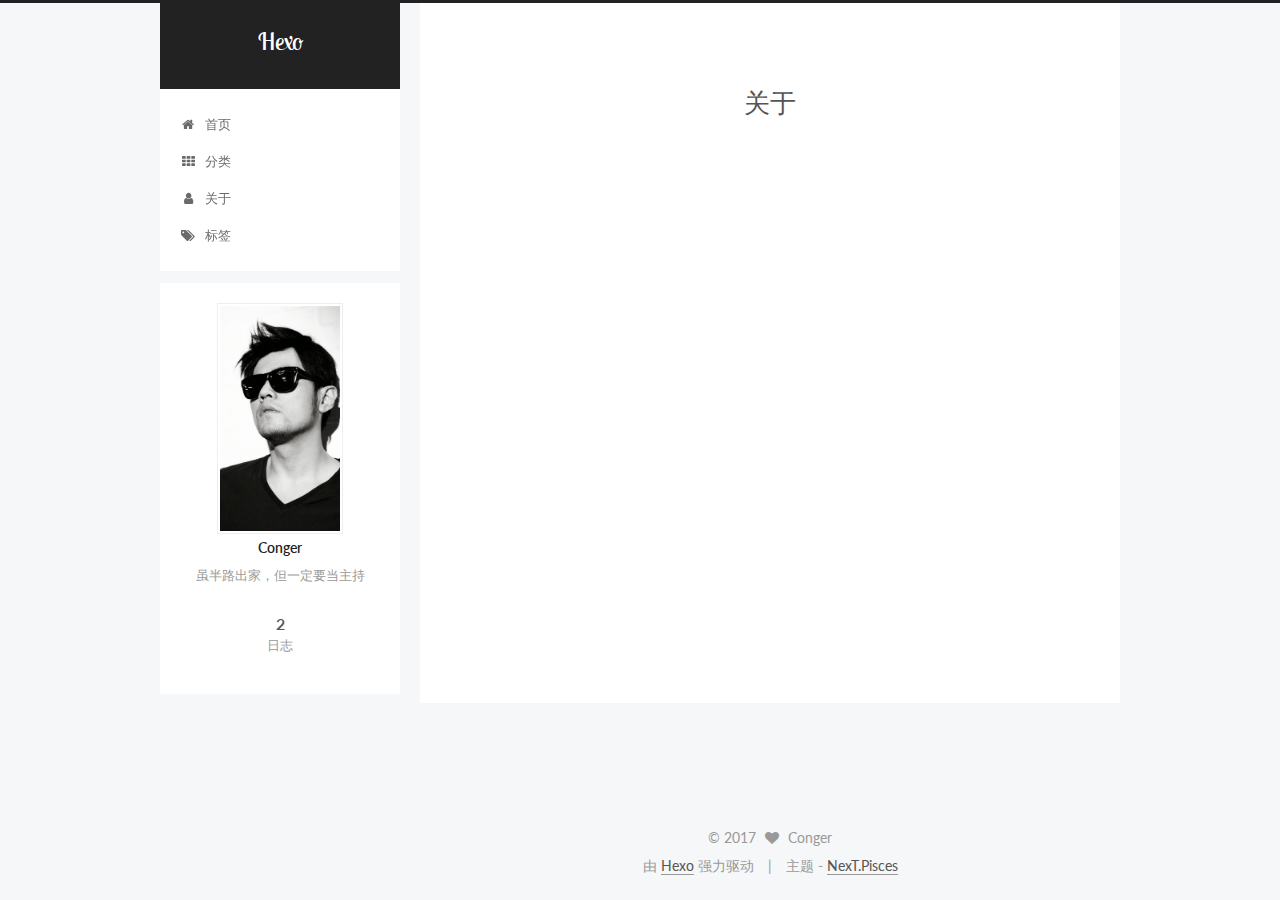
==== commit 20e1c930: "Site updated: 2017-03-02 23:55:20" ====
--- a/about/index.html
+++ b/about/index.html
@@ -353,35 +353,6 @@
 
         <div class="links-of-author motion-element">
           
-            
-              <span class="links-of-author-item">
-                <a href="http://weibo.com/_CCONG" target="_blank" title="微博">
-                  
-                    <i class="fa fa-fw fa-weibo"></i>
-                  
-                  微博
-                </a>
-              </span>
-            
-              <span class="links-of-author-item">
-                <a href="http://zhihu.com/people/conger" target="_blank" title="知乎">
-                  
-                    <i class="fa fa-fw fa-zhihu"></i>
-                  
-                  知乎
-                </a>
-              </span>
-            
-              <span class="links-of-author-item">
-                <a href="caocongmybox@163.com" target="_blank" title="邮箱">
-                  
-                    <i class="fa fa-fw fa-mail"></i>
-                  
-                  邮箱
-                </a>
-              </span>
-            
-          
         </div>
 
         
--- a/css/main.css
+++ b/css/main.css
@@ -1699,7 +1699,7 @@
   width: 4px;
   height: 4px;
   border-radius: 50%;
-  background: #e8ff50;
+  background: #16e8ff;
 }
 .links-of-blogroll {
   font-size: 13px;
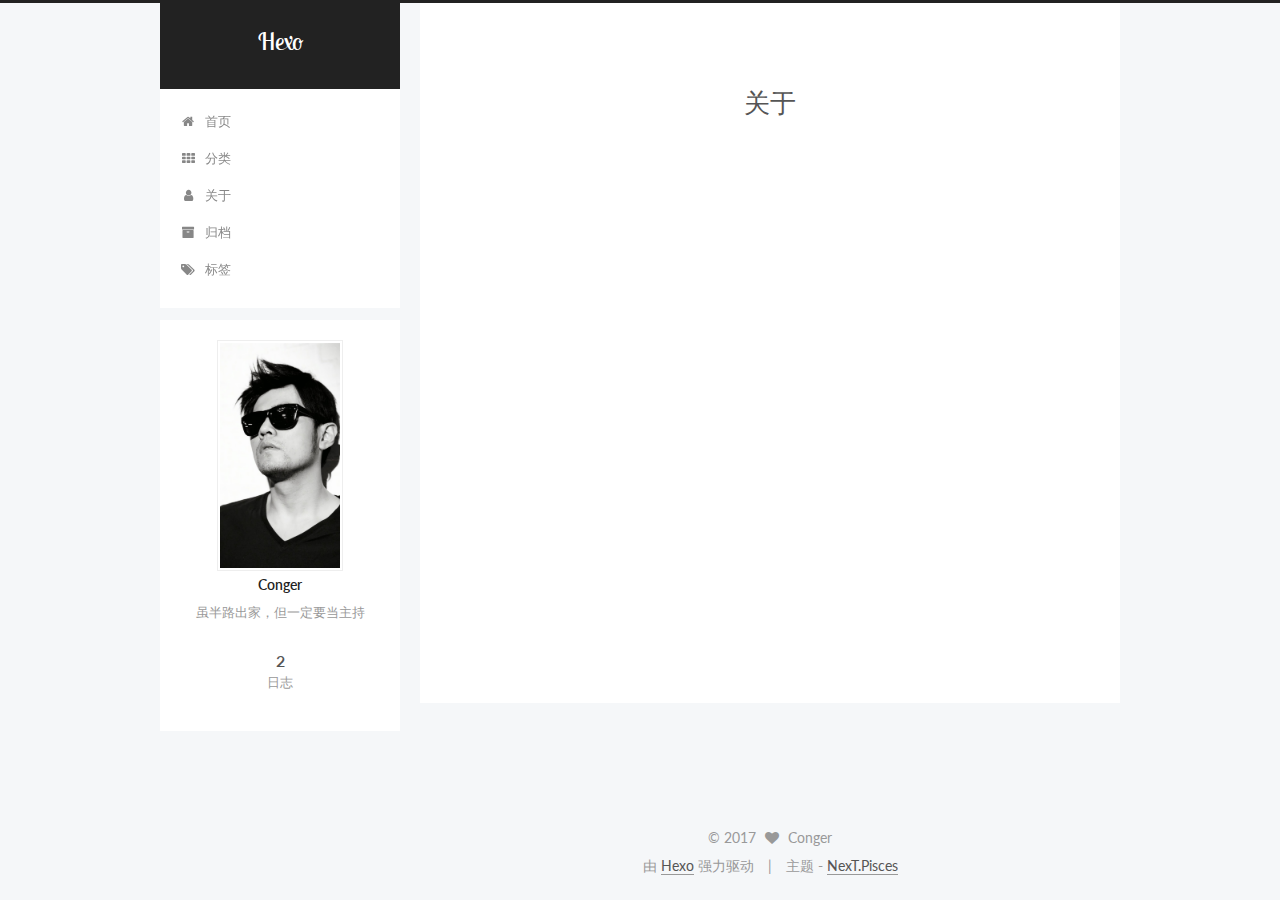
==== commit 48bc4133: "Site updated: 2017-03-02 23:59:56" ====
--- a/about/index.html
+++ b/about/index.html
@@ -245,6 +245,16 @@
         </li>
       
         
+        <li class="menu-item menu-item-archives">
+          <a href="/archives" rel="section">
+            
+              <i class="menu-item-icon fa fa-fw fa-archive"></i> <br />
+            
+            归档
+          </a>
+        </li>
+      
+        
         <li class="menu-item menu-item-tags">
           <a href="/tags" rel="section">
             
@@ -336,7 +346,7 @@
         
           
             <div class="site-state-item site-state-posts">
-              <a href="/">
+              <a href="/archives">
                 <span class="site-state-item-count">2</span>
                 <span class="site-state-item-name">日志</span>
               </a>
--- a/css/main.css
+++ b/css/main.css
@@ -1699,7 +1699,7 @@
   width: 4px;
   height: 4px;
   border-radius: 50%;
-  background: #16e8ff;
+  background: #f0ffa3;
 }
 .links-of-blogroll {
   font-size: 13px;
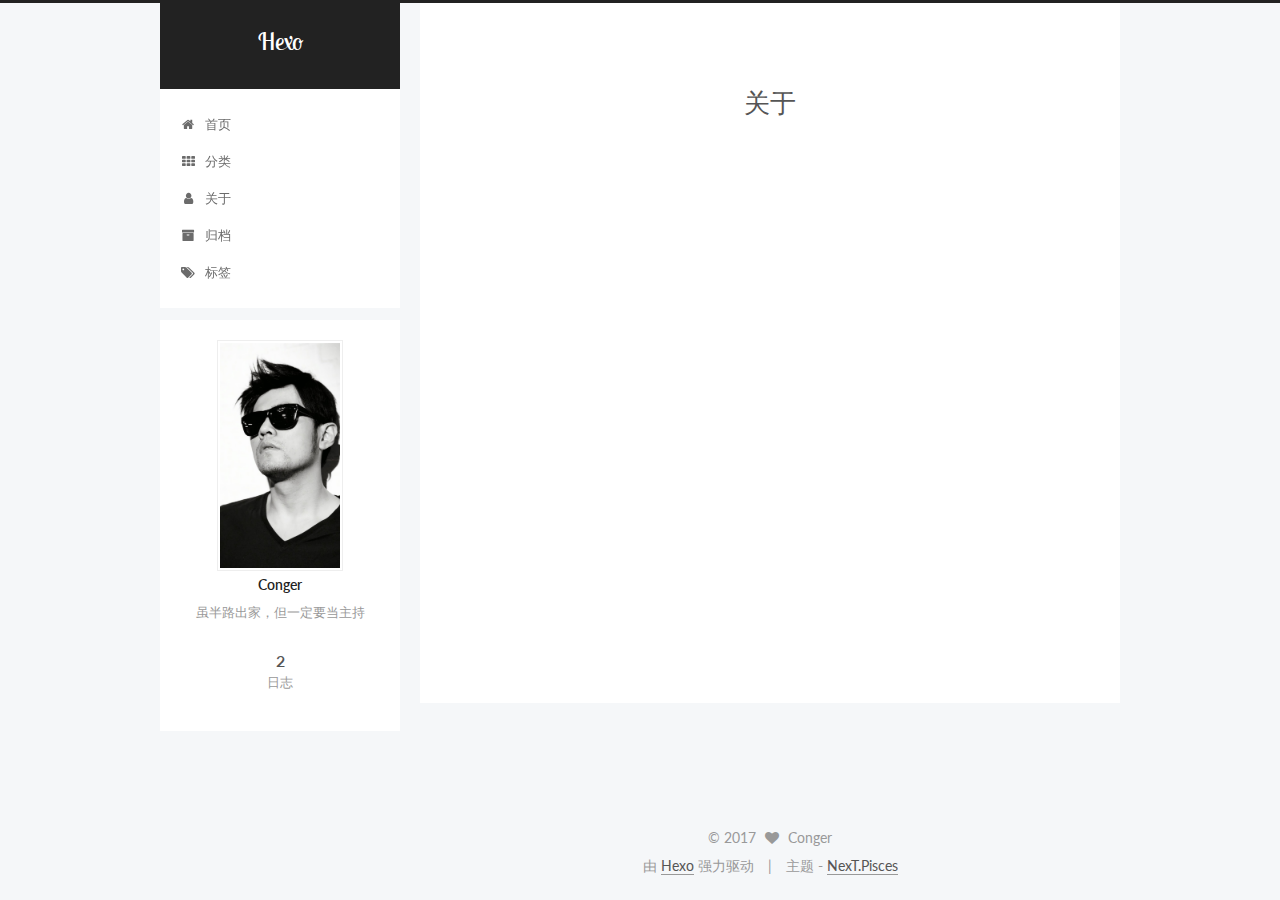
==== commit 4452a5bd: "Site updated: 2017-05-10 00:42:22" ====
--- a/about/index.html
+++ b/about/index.html
@@ -108,7 +108,7 @@
 <meta name="description" content="虽半路出家，但一定要当主持">
 <meta property="og:type" content="website">
 <meta property="og:title" content="关于">
-<meta property="og:url" content="http://ae86cong.duoshuo.com/about/index.html">
+<meta property="og:url" content="http://yoursite.com/about/index.html">
 <meta property="og:site_name" content="Hexo">
 <meta property="og:description" content="虽半路出家，但一定要当主持">
 <meta property="og:updated_time" content="2017-03-02T15:08:23.000Z">
@@ -127,8 +127,8 @@
     fancybox: true,
     motion: true,
     duoshuo: {
-      userId: '6392557651925927000',
-      author: 'Author'
+      userId: 'undefined',
+      author: '博主'
     },
     algolia: {
       applicationID: '',
@@ -142,7 +142,7 @@
 
 
 
-  <link rel="canonical" href="http://ae86cong.duoshuo.com/about/"/>
+  <link rel="canonical" href="http://yoursite.com/about/"/>
 
 
 
@@ -306,10 +306,6 @@
           
   <div class="comments" id="comments">
     
-      <div class="ds-thread" data-thread-key="about/index.html"
-           data-title="关于" data-url="http://ae86cong.duoshuo.com/about/index.html">
-      </div>
-    
   </div>
 
 
@@ -498,43 +494,32 @@
 
   
 
-  
-    
-  
-
-  <script type="text/javascript">
-    var duoshuoQuery = {short_name:"ae86cong"};
-    (function() {
-      var ds = document.createElement('script');
-      ds.type = 'text/javascript';ds.async = true;
-      ds.id = 'duoshuo-script';
-      ds.src = (document.location.protocol == 'https:' ? 'https:' : 'http:') + '//static.duoshuo.com/embed.js';
-      ds.charset = 'UTF-8';
-      (document.getElementsByTagName('head')[0]
-      || document.getElementsByTagName('body')[0]).appendChild(ds);
-    })();
-  </script>
-
-  
-    
-      
-      <script src="/lib/ua-parser-js/dist/ua-parser.min.js?v=0.7.9"></script>
-      <script src="/js/src/hook-duoshuo.js?v=5.1.0"></script>
-    
-    
-    <script src="/lib/ua-parser-js/dist/ua-parser.min.js?v=0.7.9"></script>
-    <script src="/js/src/hook-duoshuo.js"></script>
-  
-
-
-
-
-
-
-
-
-
-
+
+
+  
+
+
+
+
+	
+
+
+
+
+
+  
+
+
+
+
+
+  
+
+
+
+
+
+  
 
 
 
--- a/css/main.css
+++ b/css/main.css
@@ -1699,7 +1699,7 @@
   width: 4px;
   height: 4px;
   border-radius: 50%;
-  background: #f0ffa3;
+  background: #7ecd2f;
 }
 .links-of-blogroll {
   font-size: 13px;
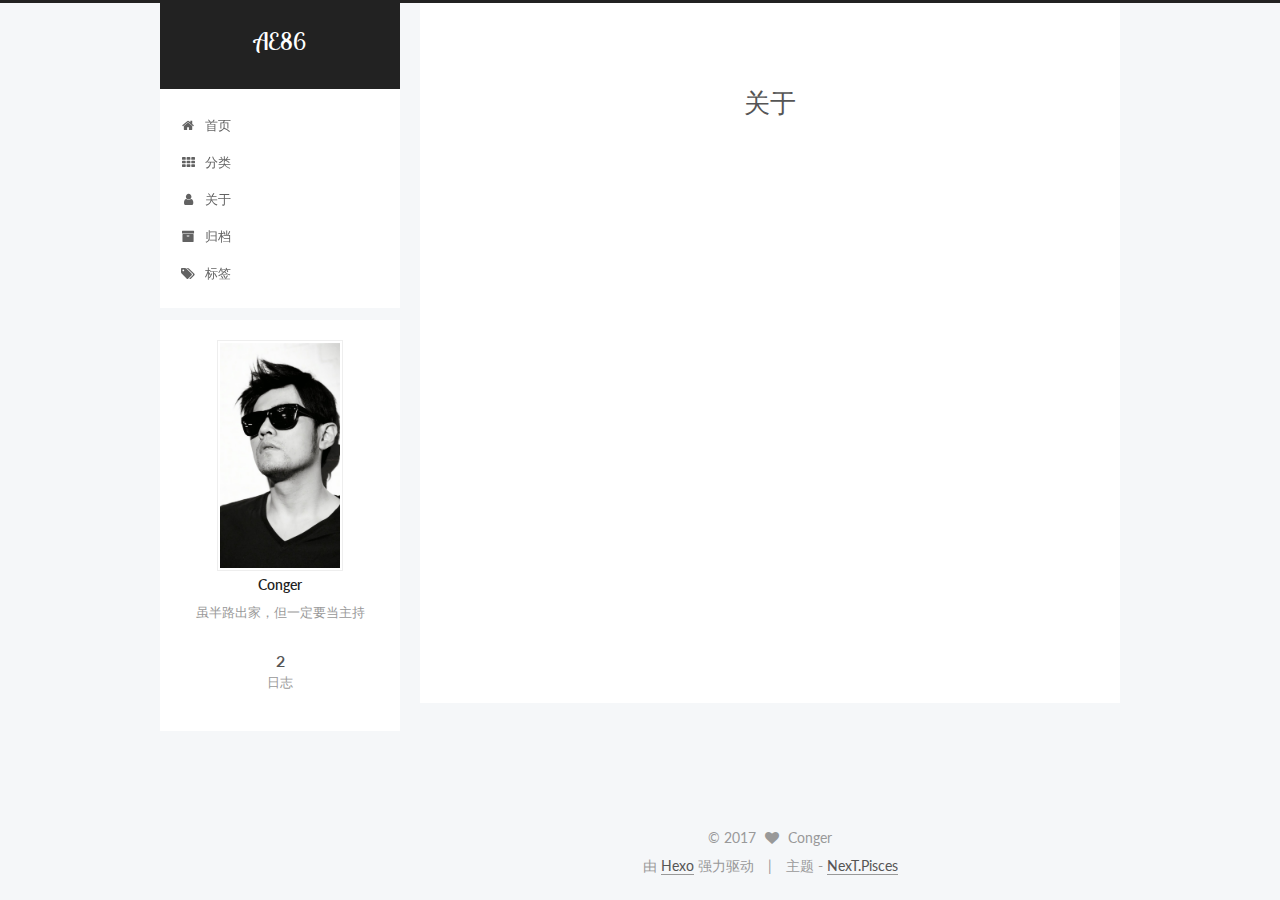
==== commit efbd292d: "Site updated: 2017-05-10 00:44:22" ====
--- a/about/index.html
+++ b/about/index.html
@@ -109,7 +109,7 @@
 <meta property="og:type" content="website">
 <meta property="og:title" content="关于">
 <meta property="og:url" content="http://yoursite.com/about/index.html">
-<meta property="og:site_name" content="Hexo">
+<meta property="og:site_name" content="AE86">
 <meta property="og:description" content="虽半路出家，但一定要当主持">
 <meta property="og:updated_time" content="2017-03-02T15:08:23.000Z">
 <meta name="twitter:card" content="summary">
@@ -152,7 +152,7 @@
   
 
   
-    关于 | Hexo
+    关于 | AE86
   
 </title>
 </head>
@@ -190,7 +190,7 @@
     <div class="custom-logo-site-title">
       <a href="/"  class="brand" rel="start">
         <span class="logo-line-before"><i></i></span>
-        <span class="site-title">Hexo</span>
+        <span class="site-title">AE86</span>
         <span class="logo-line-after"><i></i></span>
       </a>
     </div>
--- a/css/main.css
+++ b/css/main.css
@@ -1699,7 +1699,7 @@
   width: 4px;
   height: 4px;
   border-radius: 50%;
-  background: #7ecd2f;
+  background: #26d0fc;
 }
 .links-of-blogroll {
   font-size: 13px;
